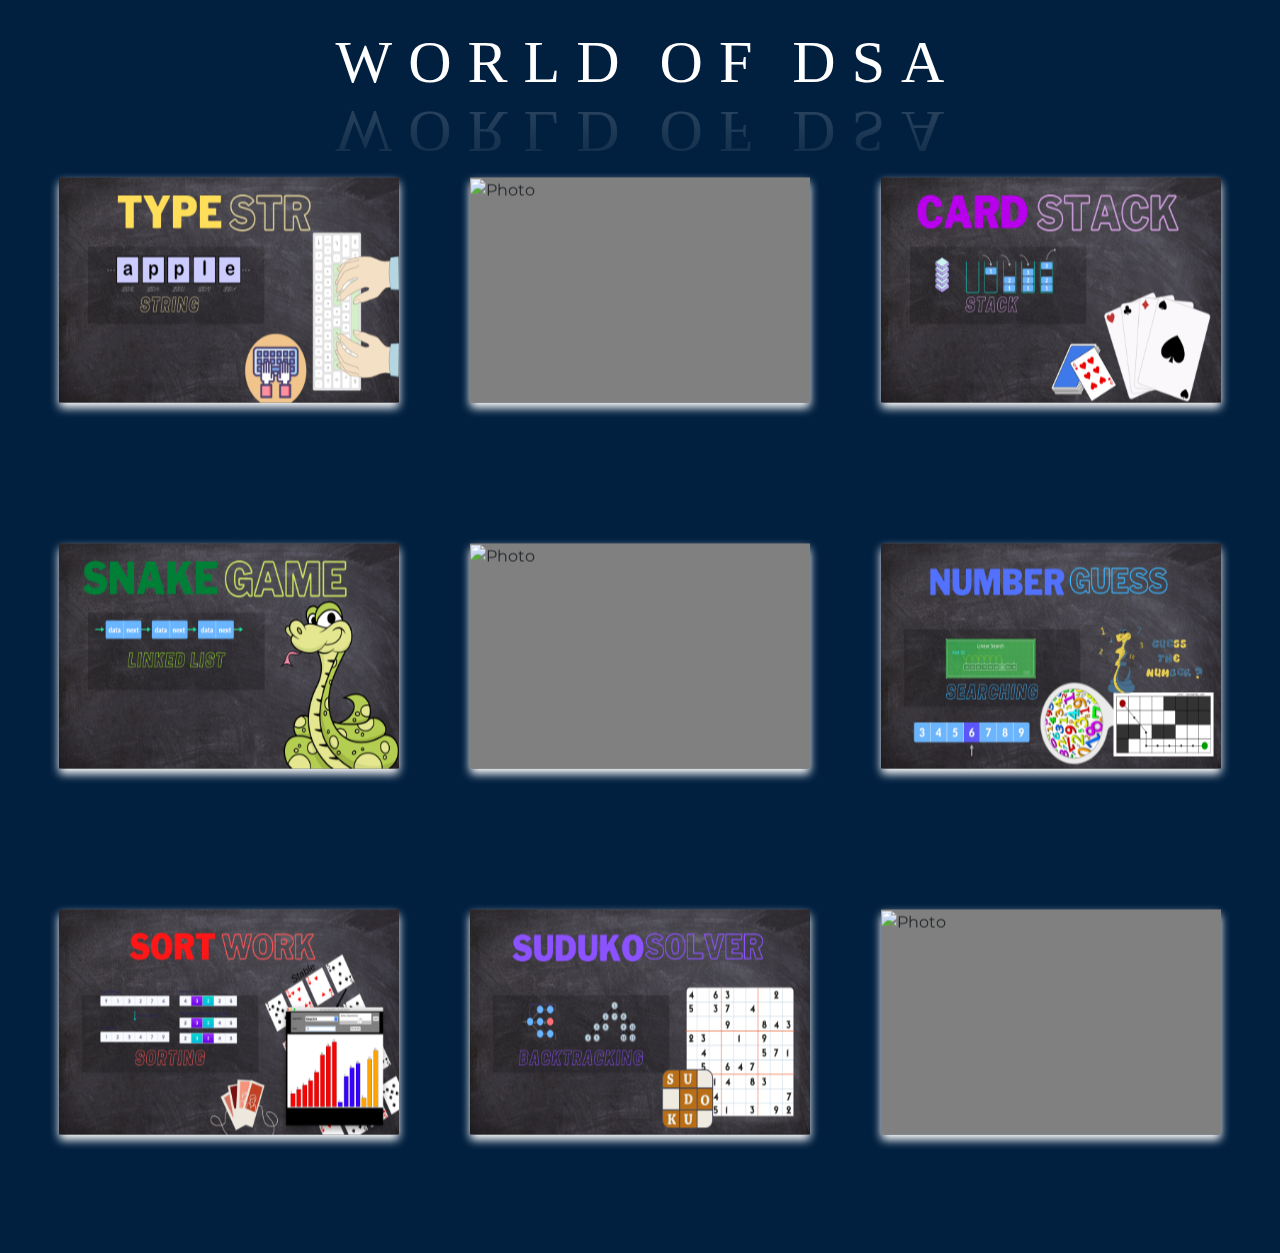
==== index.html @ 6437dea9 "initial commit" ====
<!DOCTYPE html>
<html lang="en">
<head>
  <meta charset="UTF-8">
  <meta name="viewport" content="width=device-width, initial-scale=1.0">
  <title>DSA World</title>
  <link rel="stylesheet" href="https://cdn.jsdelivr.net/npm/bootstrap@4.3.1/dist/css/bootstrap.min.css" integrity="sha384-ggOyR0iXCbMQv3Xipma34MD+dH/1fQ784/j6cY/iJTQUOhcWr7x9JvoRxT2MZw1T" crossorigin="anonymous">
  <link href="https://fonts.googleapis.com/css?family=Montserrat:300,600&display=swap" rel="stylesheet">
  <link href="https://stackpath.bootstrapcdn.com/font-awesome/4.7.0/css/font-awesome.min.css" rel="stylesheet" integrity="sha384-wvfXpqpZZVQGK6TAh5PVlGOfQNHSoD2xbE+QkPxCAFlNEevoEH3Sl0sibVcOQVnN" crossorigin="anonymous">
  <link rel="stylesheet" href="styles.css">
</head>
<body>
  <!-- <a href="./components/string.html">Sting</a>
  <a href="./components/array.html">Array</a>
  <a href="./components/stack.html">Stack</a>
  <a href="./components/linked_list.html">linked_list</a>
  <a href="./GRAPH/index.html">Graph</a>
  <a href="./components/searching.html">Searching</a>
  <a href="./components/sorting.html">Sorting</a>
  <a href="./components/backtracking.html">Backtracking</a>
  <a href="./components/trie.html">Trie</a>
  <a href="a.html">a</a> -->

  

  <div class="container-fluid">

    <div class="waviy text-center mb-5 pt-3">
      <span style="--i:1">W</span>
      <span style="--i:2">O</span>
      <span style="--i:3">R</span>
      <span style="--i:4">L</span>
      <span class="mr-4" style="--i:5">D </span>
      <span style="--i:6"> O</span>
      <span class="mr-4" style="--i:7">F </span>
      <span style="--i:8"> D</span>
      <span style="--i:9">S</span>
      <span style="--i:10">A</span>
     
   
     </div>
    <div class="row m-2">
      
      <div class="col-lg-4 col-sm-6 mb-4">
        <div class="wrapper">
          <div class="card">
      
            <div class="front">
              <img style="height:230px" src="./images/string.png" alt="Photo">
            </div>
      
            <div class="back">
              <div class="content">
                <h1>
                  String
                  <span>Front-end Developer</span>
                  <a href="./components/string.html">Explore now</a>
                </h1>
              </div>
            </div>
      
          </div>
        </div>
      </div>

      <div class="col-lg-4 col-sm-6 mb-4">
        <div class="wrapper">
          <div class="card">
      
            <div style="object-fit:scale-down" class="front">
              <img style="object-fit:contain" src="./images/.png" alt="Photo">
            </div>
      
            <div class="back">
              <div class="content">
                <h1>
                  Array
                  <span>The Simon Game</span>
                  <a href="./components/array.html">Explore now</a>
                </h1>
              </div>
            </div>
      
          </div>
        </div>
      </div>

      <div class="col-lg-4 col-sm-6 mb-4">
        <div class="wrapper">
          <div class="card">
      
            <div class="front">
              <img style="height:230px" src="./images/stack.png" alt="Photo">
            </div>
      
            <div class="back">
              <div class="content">
                <h1>
                  Stack
                  <span>Front-end Developer</span>
                  <a href="./components/stack.html">Explore now</a>
                </h1>
              </div>
            </div>
      
          </div>
        </div>
      </div>

      </div>
      <div class="row m-2">

      <div class="col-lg-4 col-sm-6 mb-4">
        <div class="wrapper">
          <div class="card">
      
            <div class="front">
              <img  style="height:230px" src="./images/linked_list.png" alt="Photo">
            </div>
      
            <div class="back">
              <div class="content">
                <h1>
                 Linked List
                  <span>Front-end Developer</span>
                  <a href="./components/linked_list.html">Explore now </a>
                </h1>
              </div>
            </div>
      
          </div>
        </div>
      </div>

      <div class="col-lg-4 col-sm-6 mb-4">
        <div class="wrapper">
          <div class="card">
      
            <div class="front">
              <img src="./images/" alt="Photo">
            </div>
      
            <div class="back">
              <div class="content">
                <h1>
                  Graph
                  <span>Front-end Developer</span>
                  <a href="./GRAPH/index.html">Explore now</a>
                </h1>
              </div>
            </div>
      
          </div>
        </div>
      </div>

     
      <div class="col-lg-4 col-sm-6 mb-4">
        <div class="wrapper">
          <div class="card">
      
            <div class="front">
              <img style="height:230px" src="./images/searching.png" alt="Photo">
            </div>
      
            <div class="back">
              <div class="content">
                <h1>
                  Searching
                  <span>Front-end Developer</span>
                  <a href="./components/searching.html">Explore now </a>
                </h1>
              </div>
            </div>
      
          </div>
        </div>
      </div>
      </div>

      <div class="row m-2">
      <div class="col-lg-4 col-sm-6 mb-4">
        <div class="wrapper">
          <div class="card">
      
            <div class="front">
              <img style="height:230px" src="./images/sorting.png" alt="Photo">
            </div>
      
            <div class="back">
              <div class="content">
                <h1>
                  Sorting
                  <span>Front-end Developer</span>
                  <a href="./components/sorting.html">Explore now</a>
                </h1>
              </div>
            </div>
      
          </div>
        </div>
      </div>

      
      <div class="col-lg-4 col-sm-6 mb-4">
        <div class="wrapper">
          <div class="card">
      
            <div class="front">
              <img style="height:230px" src="./images/backtracking.png" alt="Photo">
            </div>
      
            <div class="back">
              <div class="content">
                <h1>
                  Backtracking
                  <span>Front-end Developer</span>
                  <a href="./components/backtracking.html">Explore now </a>
                </h1>
              </div>
            </div>
      
          </div>
        </div>
      </div>

      <div class="col-lg-4 col-sm-6 mb-4">
        <div class="wrapper">
          <div class="card">
      
            <div class="front">
              <img style="height:230px" src="./images/tree.png" alt="Photo">
            </div>
      
            <div class="back">
              <div class="content">
                <h1>
                  Tree
                  <span>Front-end Developer</span>
                  <a href="./components/trie.html">Explore now</a>
                </h1>
              </div>
            </div>
      
          </div>
        </div>
      </div>

      </div>


    </div>
  </div>

</body>
</html>

















<!-- <!DOCTYPE html>
<html lang="en">
<head>
  <meta charset="UTF-8">
  <title>Amazing 3D Flip Card Effect</title>
  <link href="https://fonts.googleapis.com/css?family=Montserrat:300,600&display=swap" rel="stylesheet">
  <link href="https://stackpath.bootstrapcdn.com/font-awesome/4.7.0/css/font-awesome.min.css" rel="stylesheet" integrity="sha384-wvfXpqpZZVQGK6TAh5PVlGOfQNHSoD2xbE+QkPxCAFlNEevoEH3Sl0sibVcOQVnN" crossorigin="anonymous">
  <link href="styles.css" rel="stylesheet">
</head>
<body>

  <div class="wrapper">
    <div class="card">

      <div class="front">
        <img src="https://images.pexels.com/photos/801885/pexels-photo-801885.jpeg?auto=compress&cs=tinysrgb&dpr=2&w=500" alt="Photo">
      </div>

      <div class="back">
        <div class="content">
          <h1>
            WebXwiz
            <span>Front-end Developer</span>
          </h1>
          <ul class="socials">
            <li>
              <a href="#"><i class="fa fa-youtube"></i></a>
              <a href="#"><i class="fa fa-instagram"></i></a>
              <a href="#"><i class="fa fa-twitter"></i></a>
              <a href="#"><i class="fa fa-vk"></i></a>
              <a href="#"><i class="fa fa-github"></i></a>
            </li>
          </ul>
        </div>
      </div>

    </div>
  </div>
  <style>
    * {
  margin: 0;
  padding: 0;
  text-decoration: none;
  font-family: "Montserrat", sans-serif;
}

.wrapper {
  background: #010406;
  height: 100vh;
}

.card {
  width: 340px;
  height: 480px;
  cursor: pointer;
  position: absolute;
  top: 50%;
  left: 50%;
  transform: translate(-50%, -50%);
}

.card:hover .front {
  transform: perspective(600px) rotateY(-180deg);
}

.card:hover .back {
  transform: perspective(600px) rotateY(0);
}

.front,
.back {
  width: 100%;
  height: 100%;
  overflow: hidden;
  position: absolute;
  backface-visibility: hidden;
  -webkit-backface-visibility: hidden;
  transition: transform 0.5s ease;
  border-radius: 10px;
  background: linear-gradient(#D6D6D6, #F2F2F2);
}

.front {
  transform: perspective(600px) rotateY(0);
}

.front img {
  width: 100%;
  height: auto;
}

.back {
  transform: perspective(600px) rotateY(180deg);
  display: flex;
  align-items: center;
  justify-content: center;
  text-align: center;
}

.back h1 {
  color: #444;
  font-size: 24px;
}

.back h1 span {
  display: block;
  font-size: 18px;
  font-weight: 300;
  margin: 5px 0 10px;
}

.back .socials {
  list-style: none;
  display: flex;
  justify-content: space-between;
}

.back .socials a {
  color: #444;
  display: inline-flex;
  width: 40px;
  height: 40px;
  justify-content: center;
  align-items: center;
  font-size: 22px;
  border-radius: 50%;
  transition: 0.4s ease;
}

.back .socials a:hover {
  background-color: #444;
  color: #fff;
}
  </style>
</body>
</html> -->
---- styles.css ----
* {
  margin: 0;
  padding: 0;
  text-decoration: none;
  font-family: "Montserrat", sans-serif;
  
}

body{
  background:#011F3F;;
  scroll-behavior: smooth;
}
h1{
  color:#fff;
}

a{
  text-decoration: none;
}

@keyframes bounce {
  0% {
    transform: translateY(0);
  }
  100% {
    transform: translateY(-20px);
  }
}


@import url('https://fonts.googleapis.com/css2?family=Alfa+Slab+One&display=swap');



.waviy {
  position: relative;
  -webkit-box-reflect: below -20px linear-gradient(transparent, rgba(0,0,0,.2));
  font-size: 60px;
}
.waviy span {
  font-family: 'Alfa Slab One', cursive;
  position: relative;
  display: inline-block;
  color: #fff;
  text-transform: uppercase;
  animation: waviy 1s infinite;
  animation-delay: calc(.1s * var(--i));
  
}
@keyframes waviy {
  0%,40%,100% {
    transform: translateY(0)
  }
  20% {
    transform: translateY(-20px)
  }
}

.row{
  padding-bottom: 4rem;
}

.wrapper {
  animation: bounce 1s infinite alternate;
  height: 30vh;
}

.card {
  box-shadow: 0px 5px 10px 0px #fff;
  transition: transform ease 0.5s, box-shadow ease 0.5s;
  width: 340px;
  height: 225px;
  cursor: pointer;
  position: absolute;
  top: 50%;
  left: 50%;
  transform: translate(-50%, -50%);
  border:none;
  background:#444;
}

.card:hover .front {
  transform: perspective(600px) rotateY(-180deg);
}

.card:hover .back {
  transform: perspective(600px) rotateY(0);
}

.front,
.back {
  width: 100%;
  height: 100%;
  overflow: hidden;
  position: absolute;
  backface-visibility: hidden;
  -webkit-backface-visibility: hidden;
  transition: transform 0.5s ease;
  /* background: linear-gradient(#D6D6D6, #F2F2F2); */
  background-color: grey;
}

.front {
  transform: perspective(600px) rotateY(0);
}

.front img {
  width: 100%;
  height: auto;
}

.back {
  transform: perspective(600px) rotateY(180deg);
  display: flex;
  align-items: center;
  justify-content: center;
  text-align: center;
}

.back h1 {
  color: #000;
  font-size: 24px;
  font-weight: 400;
}

.back h1 span {
  display: block;
  font-size: 18px;
  font-weight: 300;
  margin: 5px 0 10px;
}

.back .socials {
  list-style: none;
  display: flex;
  justify-content: space-between;
}

.back .socials a {
  color: #444;
  display: inline-flex;
  width: 40px;
  height: 40px;
  justify-content: center;
  align-items: center;
  font-size: 22px;
  border-radius: 50%;
  transition: 0.4s ease;
}
---- styles.css ----
* {
  margin: 0;
  padding: 0;
  text-decoration: none;
  font-family: "Montserrat", sans-serif;
  
}

body{
  background:#011F3F;;
  scroll-behavior: smooth;
}
h1{
  color:#fff;
}

a{
  text-decoration: none;
}

@keyframes bounce {
  0% {
    transform: translateY(0);
  }
  100% {
    transform: translateY(-20px);
  }
}


@import url('https://fonts.googleapis.com/css2?family=Alfa+Slab+One&display=swap');



.waviy {
  position: relative;
  -webkit-box-reflect: below -20px linear-gradient(transparent, rgba(0,0,0,.2));
  font-size: 60px;
}
.waviy span {
  font-family: 'Alfa Slab One', cursive;
  position: relative;
  display: inline-block;
  color: #fff;
  text-transform: uppercase;
  animation: waviy 1s infinite;
  animation-delay: calc(.1s * var(--i));
  
}
@keyframes waviy {
  0%,40%,100% {
    transform: translateY(0)
  }
  20% {
    transform: translateY(-20px)
  }
}

.row{
  padding-bottom: 4rem;
}

.wrapper {
  animation: bounce 1s infinite alternate;
  height: 30vh;
}

.card {
  box-shadow: 0px 5px 10px 0px #fff;
  transition: transform ease 0.5s, box-shadow ease 0.5s;
  width: 340px;
  height: 225px;
  cursor: pointer;
  position: absolute;
  top: 50%;
  left: 50%;
  transform: translate(-50%, -50%);
  border:none;
  background:#444;
}

.card:hover .front {
  transform: perspective(600px) rotateY(-180deg);
}

.card:hover .back {
  transform: perspective(600px) rotateY(0);
}

.front,
.back {
  width: 100%;
  height: 100%;
  overflow: hidden;
  position: absolute;
  backface-visibility: hidden;
  -webkit-backface-visibility: hidden;
  transition: transform 0.5s ease;
  /* background: linear-gradient(#D6D6D6, #F2F2F2); */
  background-color: grey;
}

.front {
  transform: perspective(600px) rotateY(0);
}

.front img {
  width: 100%;
  height: auto;
}

.back {
  transform: perspective(600px) rotateY(180deg);
  display: flex;
  align-items: center;
  justify-content: center;
  text-align: center;
}

.back h1 {
  color: #000;
  font-size: 24px;
  font-weight: 400;
}

.back h1 span {
  display: block;
  font-size: 18px;
  font-weight: 300;
  margin: 5px 0 10px;
}

.back .socials {
  list-style: none;
  display: flex;
  justify-content: space-between;
}

.back .socials a {
  color: #444;
  display: inline-flex;
  width: 40px;
  height: 40px;
  justify-content: center;
  align-items: center;
  font-size: 22px;
  border-radius: 50%;
  transition: 0.4s ease;
}
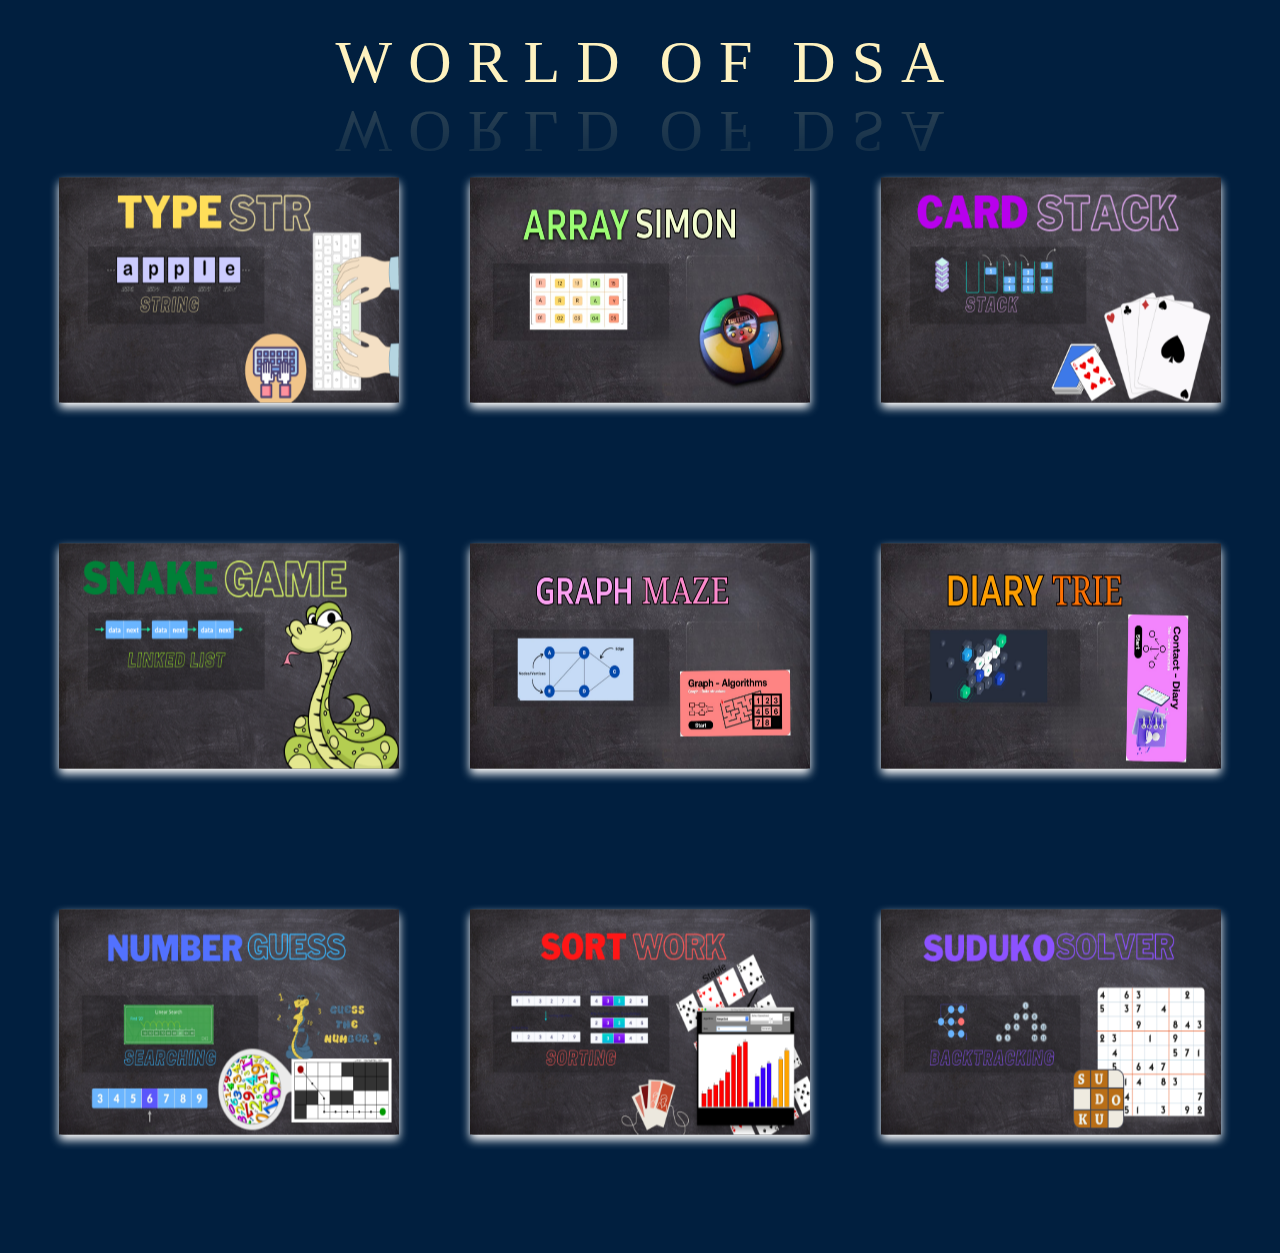
==== commit f1b7d438: "backgroud images" ====
--- a/index.html
+++ b/index.html
@@ -68,7 +68,7 @@
           <div class="card">
       
             <div style="object-fit:scale-down" class="front">
-              <img style="object-fit:contain" src="./images/.png" alt="Photo">
+              <img style="height:230px" src="./images/array.jpeg" alt="Photo">
             </div>
       
             <div class="back">
@@ -137,7 +137,7 @@
           <div class="card">
       
             <div class="front">
-              <img src="./images/" alt="Photo">
+              <img style="height:230px" src="./images/graph.jpeg" alt="Photo">
             </div>
       
             <div class="back">
@@ -160,25 +160,50 @@
           <div class="card">
       
             <div class="front">
-              <img style="height:230px" src="./images/searching.png" alt="Photo">
-            </div>
-      
-            <div class="back">
-              <div class="content">
-                <h1>
-                  Searching
-                  <span>Front-end Developer</span>
-                  <a href="./components/searching.html">Explore now </a>
-                </h1>
-              </div>
-            </div>
-      
-          </div>
-        </div>
-      </div>
+              <img style="height:230px" src="./images/trie.jpeg" alt="Photo">
+            </div>
+      
+            <div class="back">
+              <div class="content">
+                <h1>
+                  Tree
+                  <span>Front-end Developer</span>
+                  <a href="./components/trie.html">Explore now</a>
+                </h1>
+              </div>
+            </div>
+      
+          </div>
+        </div>
+      </div>
+     
       </div>
 
       <div class="row m-2">
+
+
+        <div class="col-lg-4 col-sm-6 mb-4">
+          <div class="wrapper">
+            <div class="card">
+        
+              <div class="front">
+                <img style="height:230px" src="./images/searching.png" alt="Photo">
+              </div>
+        
+              <div class="back">
+                <div class="content">
+                  <h1>
+                    Searching
+                    <span>Front-end Developer</span>
+                    <a href="./components/searching.html">Explore now </a>
+                  </h1>
+                </div>
+              </div>
+        
+            </div>
+          </div>
+        </div>
+        
       <div class="col-lg-4 col-sm-6 mb-4">
         <div class="wrapper">
           <div class="card">
@@ -224,27 +249,7 @@
         </div>
       </div>
 
-      <div class="col-lg-4 col-sm-6 mb-4">
-        <div class="wrapper">
-          <div class="card">
-      
-            <div class="front">
-              <img style="height:230px" src="./images/tree.png" alt="Photo">
-            </div>
-      
-            <div class="back">
-              <div class="content">
-                <h1>
-                  Tree
-                  <span>Front-end Developer</span>
-                  <a href="./components/trie.html">Explore now</a>
-                </h1>
-              </div>
-            </div>
-      
-          </div>
-        </div>
-      </div>
+    
 
       </div>
 
--- a/styles.css
+++ b/styles.css
@@ -11,7 +11,7 @@
   scroll-behavior: smooth;
 }
 h1{
-  color:#fff;
+  color:gray;
 }
 
 a{
@@ -41,7 +41,7 @@
   font-family: 'Alfa Slab One', cursive;
   position: relative;
   display: inline-block;
-  color: #fff;
+  color: #FEF2BF;
   text-transform: uppercase;
   animation: waviy 1s infinite;
   animation-delay: calc(.1s * var(--i));
--- a/styles.css
+++ b/styles.css
@@ -11,7 +11,7 @@
   scroll-behavior: smooth;
 }
 h1{
-  color:#fff;
+  color:gray;
 }
 
 a{
@@ -41,7 +41,7 @@
   font-family: 'Alfa Slab One', cursive;
   position: relative;
   display: inline-block;
-  color: #fff;
+  color: #FEF2BF;
   text-transform: uppercase;
   animation: waviy 1s infinite;
   animation-delay: calc(.1s * var(--i));
